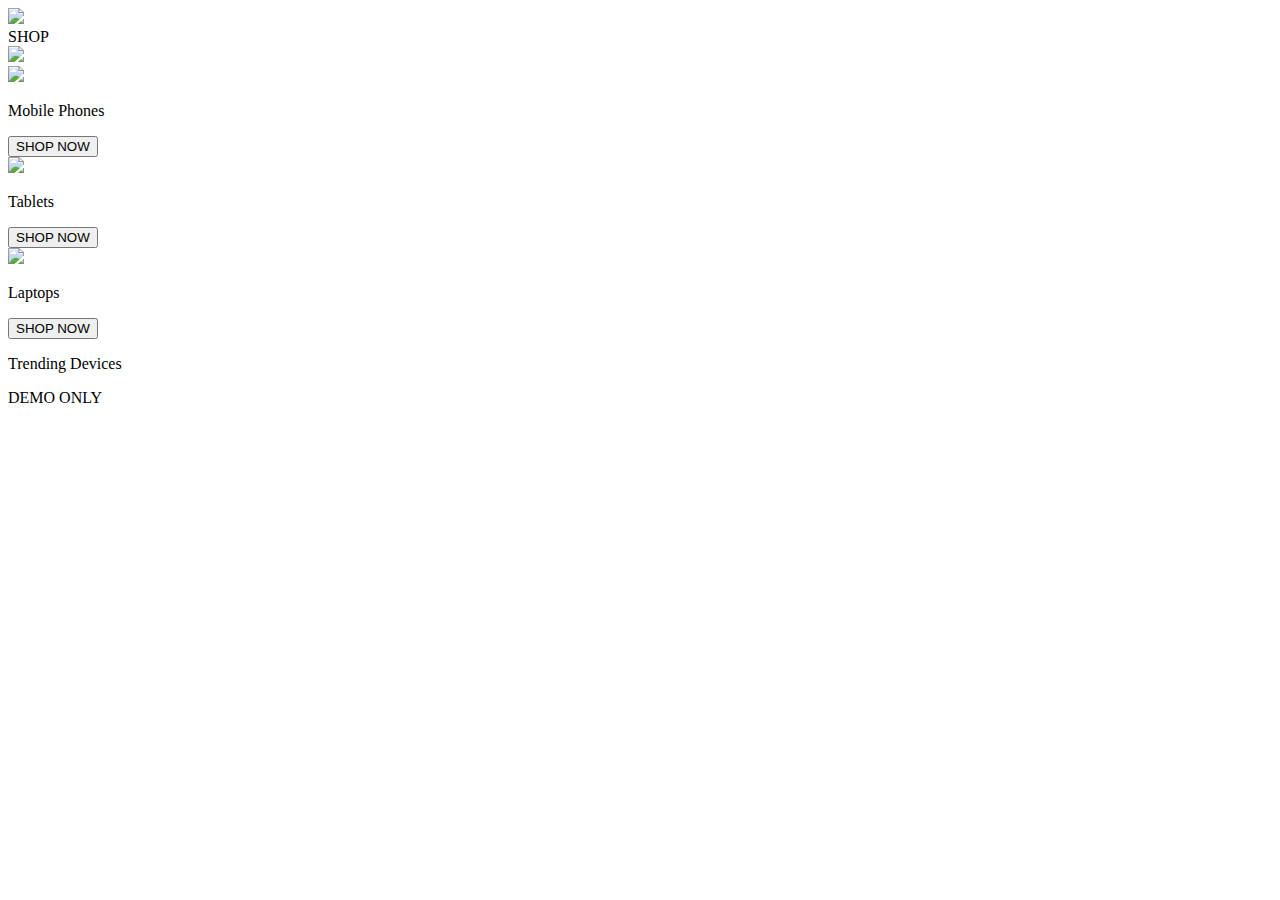
==== index.html @ 7db05207 "HTML FILE" ====
<!DOCTYPE html>
<html lang="en">
<head>
    <meta charset="UTF-8">
    <meta http-equiv="X-UA-Compatible" content="IE=edge">
    <meta name="viewport" content="width=device-width, initial-scale=1.0">
    <title>Ecommerce | Home</title>
    <link rel="stylesheet" href="./styles.css">
</head>
<body>
    <header class="home-header">
        <div class="home-product-category">
            <img src="images/navbar.png" >
        </div>
        <div class="home-shop">
            SHOP
        </div>
        <div class="home-cart-logo">
            <img src="images/shopping-cart.png" >
        </div>
    </header>
    <section id="home-product-section">
        <div class="home-phones">
            <img src="./images/phones/phone1.png">
            <p>Mobile Phones</p>
            <button type="text" class="home_button_1">SHOP NOW</button>
        </div>
        <div class="home-tablets">
            <img src="./images/tablets/tablet1.jpeg">
            <p>Tablets</p>
            <button type="text" class="home_button_1">SHOP NOW</button>
        </div>
        <div class="home-laptops">
            <img src="./images/laptops/laptop1.jpeg">
            <p>Laptops</p>
            <button type="text" class="home_button_1">SHOP NOW</button>
        </div>
    </section>
    <footer id="home-footer">
        <p>Trending Devices</p>
        <div>
            DEMO ONLY
        </div>
    </footer>
</body>
</html>
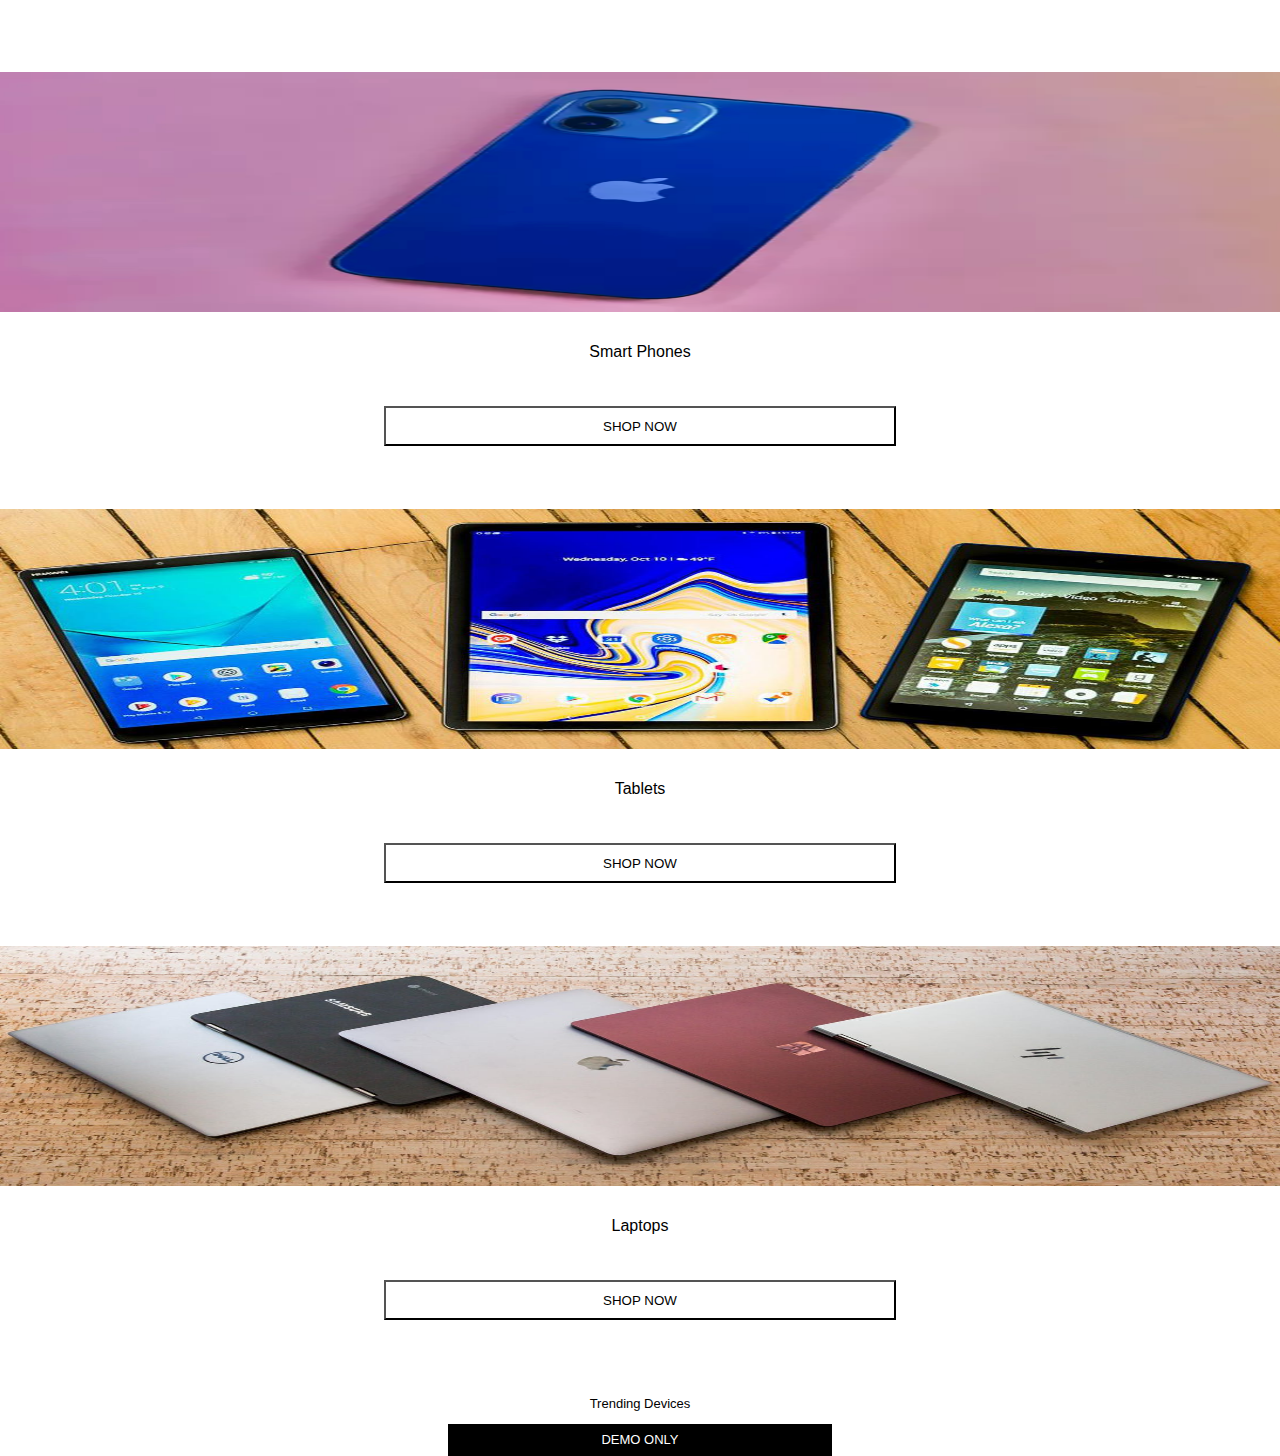
==== commit 35a30d67: "HTML FILE" ====
--- a/index.html
+++ b/index.html
@@ -13,7 +13,7 @@
             <img src="images/navbar.png" >
         </div>
         <div class="home-shop">
-            SHOP
+            <a href="./index.html"><p>SHOP</p></a>
         </div>
         <div class="home-cart-logo">
             <img src="images/shopping-cart.png" >
@@ -21,9 +21,9 @@
     </header>
     <section id="home-product-section">
         <div class="home-phones">
-            <img src="./images/phones/phone1.png">
-            <p>Mobile Phones</p>
-            <button type="text" class="home_button_1">SHOP NOW</button>
+            <a href="./phones.html"><img src="./images/phones/phone1.png"></a>
+            <p>Smart Phones</p>
+            <a href="./phones.html"><button type="text" class="home_button_1">SHOP NOW</button></a>
         </div>
         <div class="home-tablets">
             <img src="./images/tablets/tablet1.jpeg">
--- a/styles.css
+++ b/styles.css
@@ -0,0 +1,74 @@
+body{
+    padding: 0;
+    margin: 0;
+    font-family: Roboto, Noto, sans-serif;
+}
+.home-header{
+    width: 100vw;
+    height: 4.5rem;
+    display: flex;
+    flex-flow: row wrap;
+}
+.home-header img{
+    width: 1.5rem;
+    height: 1.5rem;
+}
+.home-product-category{
+    width: 40vw;
+}
+.home-product-category img{
+    margin: 15% 20%;
+}
+.home-shop{
+    width: 20vw;
+    text-align: center;
+    margin-top: 7%;
+    font-weight: 600;
+    font-size: 1rem;
+    letter-spacing: 0.3rem;
+}
+.home-cart-logo{
+    width: 40vw;
+}
+.home-cart-logo img{
+    margin: 15% 0 0 60%;
+}
+
+#home-product-section img{
+    width: 100vw;
+    height: 15rem;
+}
+
+#home-product-section p{
+    margin: 3vh 30vw 2vh 30vw; 
+    width: 40vw;
+    text-align: center;
+}
+#home-product-section button{
+    margin: 3vh 30vw 7vh 30vw; 
+    width: 40vw;
+    text-align: center;
+}
+
+.home_button_1{
+    height: 40px;
+    background-color: #ffffff;
+}
+
+#home-footer{
+    text-align: center;
+}
+#home-footer p{
+ color: #000000;
+ font-weight: 100;
+ font-size: small;
+}
+#home-footer div{
+    background-color: black;
+    height: 2rem;
+    color: #ffffff;
+    width: 30vw;
+    line-height: 2rem;
+    margin: auto;
+    font-size:small;
+}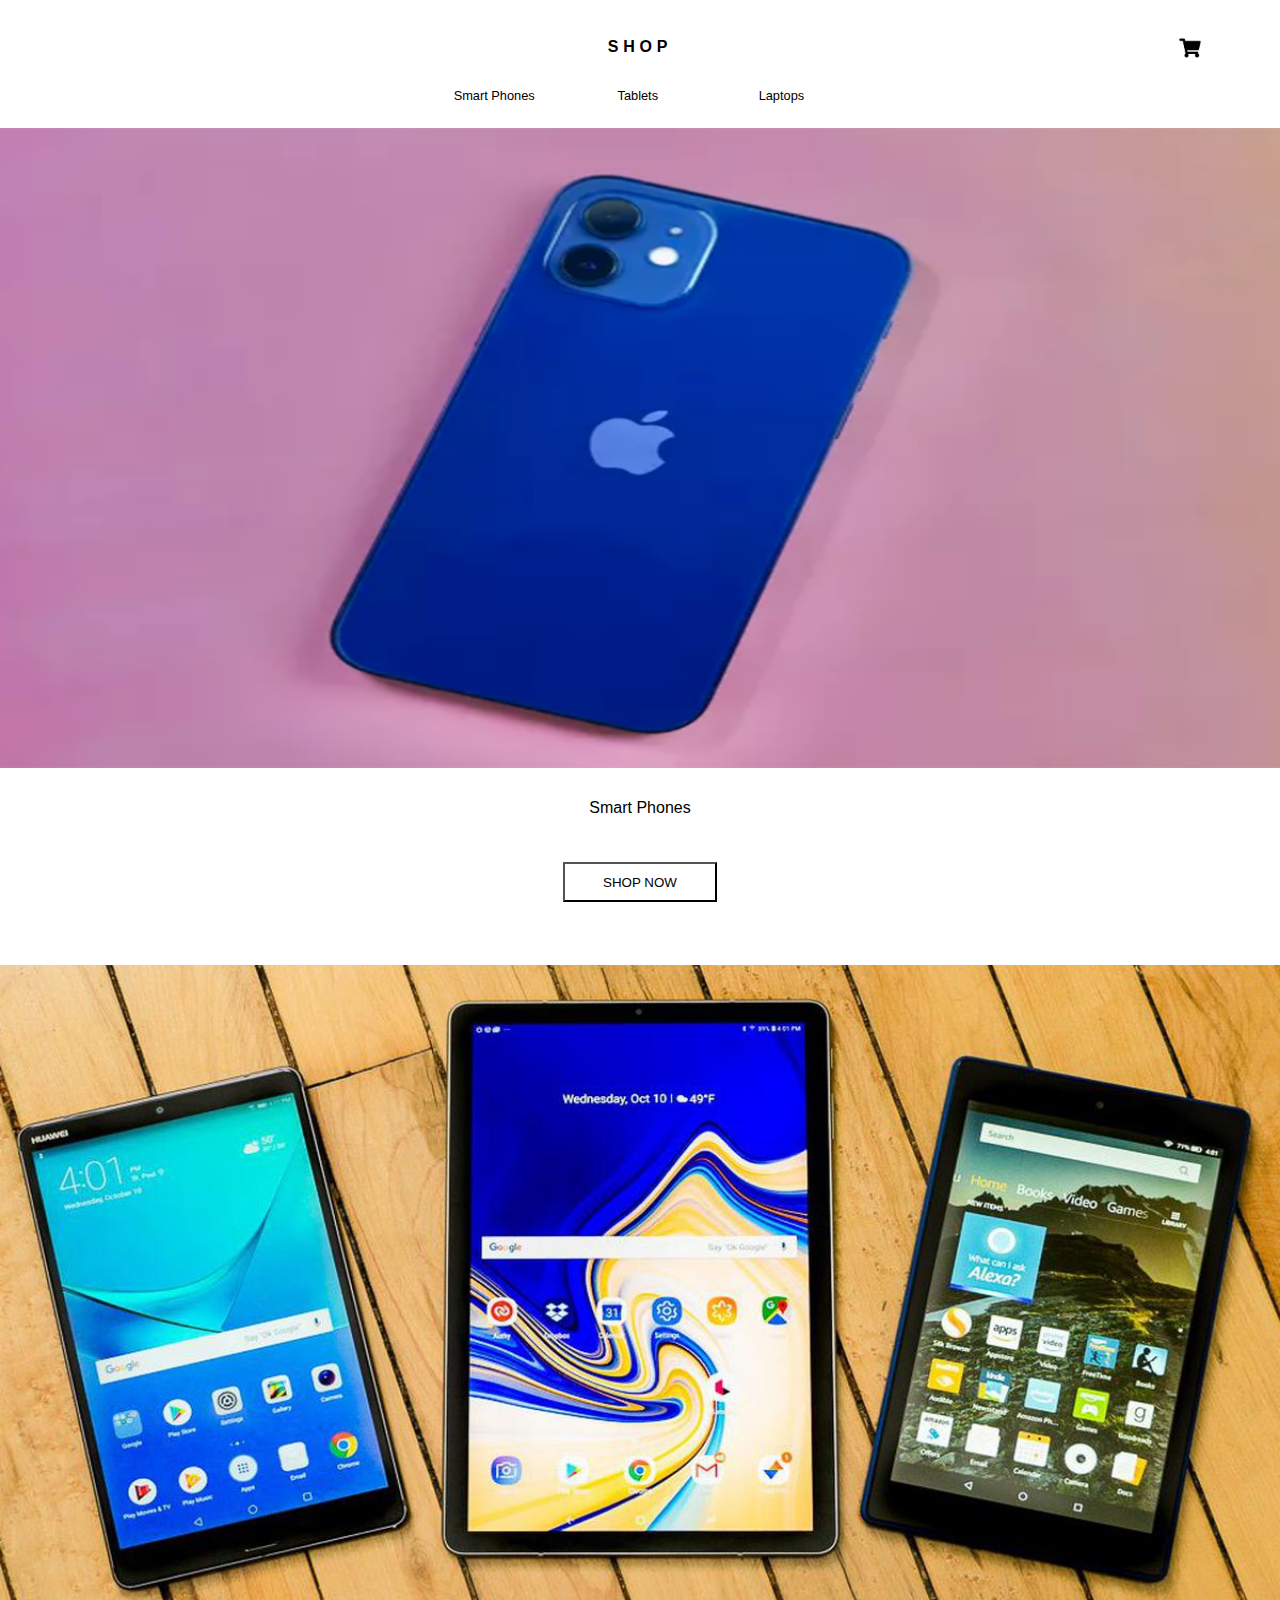
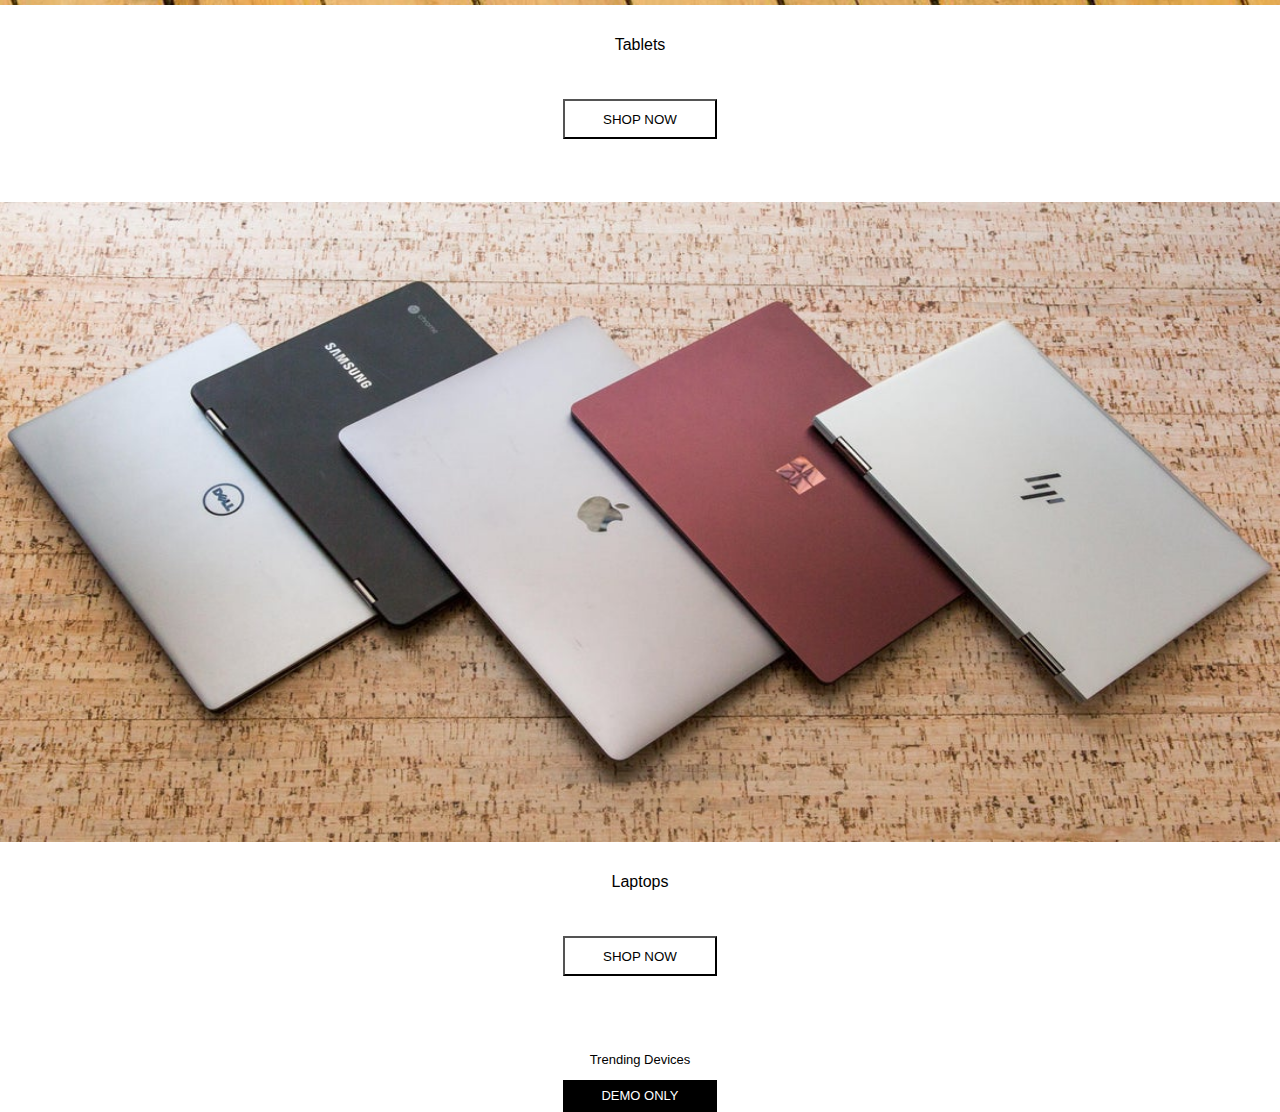
==== commit 0579ab85: "HTML FILE" ====
--- a/index.html
+++ b/index.html
@@ -16,27 +16,32 @@
             <a href="./index.html"><p>SHOP</p></a>
         </div>
         <div class="home-cart-logo">
-            <img src="images/shopping-cart.png" >
+            <a href="./cart.html"><img src="images/shopping-cart.png" ></a>
+        </div>
+        <div class="home-product-list">
+            <a href="./phones.html"><div>Smart Phones</div></a>
+            <a href="./tablets.html"><div>Tablets</div></a>
+            <a href="./laptops.html"><div>Laptops</div></a>
         </div>
     </header>
-    <section id="home-product-section">
+    <section class="home-product-section">
         <div class="home-phones">
             <a href="./phones.html"><img src="./images/phones/phone1.png"></a>
             <p>Smart Phones</p>
             <a href="./phones.html"><button type="text" class="home_button_1">SHOP NOW</button></a>
         </div>
         <div class="home-tablets">
-            <img src="./images/tablets/tablet1.jpeg">
+            <a href="./tablets.html"><img src="./images/tablets/tablet1.jpeg"></a>
             <p>Tablets</p>
-            <button type="text" class="home_button_1">SHOP NOW</button>
+            <a href="./tablets.html"><button type="text" class="home_button_1">SHOP NOW</button></a>
         </div>
         <div class="home-laptops">
-            <img src="./images/laptops/laptop1.jpeg">
+            <a href="./laptops.html"><img src="./images/laptops/laptop1.jpeg"></a>
             <p>Laptops</p>
-            <button type="text" class="home_button_1">SHOP NOW</button>
+            <a href="./laptops.html"><button type="text" class="home_button_1">SHOP NOW</button></a>
         </div>
     </section>
-    <footer id="home-footer">
+    <footer class="home-footer">
         <p>Trending Devices</p>
         <div>
             DEMO ONLY
--- a/styles.css
+++ b/styles.css
@@ -3,12 +3,18 @@
     margin: 0;
     font-family: Roboto, Noto, sans-serif;
 }
-.home-header{
+.home-header {
     width: 100vw;
     height: 4.5rem;
     display: flex;
     flex-flow: row wrap;
 }
+.home-product-list{
+    display: none;
+}
+.phone-list .phone-image, .tablet-list .tablet-image , .laptop-list .laptop-image{
+    display: none;
+}
 .home-header img{
     width: 1.5rem;
     height: 1.5rem;
@@ -27,6 +33,14 @@
     font-size: 1rem;
     letter-spacing: 0.3rem;
 }
+.home-shop p{
+    padding: 0;
+    margin: 0;
+}
+.home-shop a{
+    text-decoration: none;
+    color: #000000;
+}
 .home-cart-logo{
     width: 40vw;
 }
@@ -34,17 +48,17 @@
     margin: 15% 0 0 60%;
 }
 
-#home-product-section img{
+.home-product-section img{
     width: 100vw;
     height: 15rem;
 }
 
-#home-product-section p{
+.home-product-section p{
     margin: 3vh 30vw 2vh 30vw; 
     width: 40vw;
     text-align: center;
 }
-#home-product-section button{
+.home-product-section button{
     margin: 3vh 30vw 7vh 30vw; 
     width: 40vw;
     text-align: center;
@@ -55,15 +69,15 @@
     background-color: #ffffff;
 }
 
-#home-footer{
-    text-align: center;
-}
-#home-footer p{
+.home-footer{
+    text-align: center;
+}
+.home-footer p{
  color: #000000;
  font-weight: 100;
  font-size: small;
 }
-#home-footer div{
+.home-footer div{
     background-color: black;
     height: 2rem;
     color: #ffffff;
@@ -71,4 +85,1589 @@
     line-height: 2rem;
     margin: auto;
     font-size:small;
-}+}
+
+/* phone */
+
+.phone-list p{
+    text-align: center;
+}
+.phone-list .l1{
+    margin: 0;
+}
+.phone-list .l2{
+    margin: 0.5rem;
+    font-size: 75%;
+    font-weight: lighter;
+}
+
+.phone-item-list{
+    display: flex;
+    flex-flow: row wrap;
+}
+.phone-item-list a{
+    text-decoration: none;
+    color: #000000;
+    text-align: center;
+}
+.phone-item{
+    text-align: center;
+    width: 50vw;
+    margin: 5% 0;
+}
+.phone-item img{
+    width: 6rem;
+    height: 12rem;
+}
+.phone-item p:nth-child(even) {
+    font-size: 70%;
+    font-weight: bolder;
+    padding: 0 4%;
+}
+.phone-item p:nth-child(odd) {
+    font-size: 70%;
+    font-weight:lighter;
+}
+
+/* tablets */
+
+.tablet-list p{
+    text-align: center;
+}
+.tablet-list .l1{
+    margin: 0;
+}
+.tablet-list .l2{
+    margin: 0.5rem;
+    font-size: 75%;
+    font-weight: lighter;
+}
+
+.tablet-item-list{
+    display: flex;
+    flex-flow: row wrap;
+
+}
+.tablet-item-list a{
+    text-decoration: none;
+    color: #000000;
+    text-align: center;
+}
+.tablet-item{
+    text-align: center;
+    width: 50vw;
+    margin: 5% 0;
+    font-size: 80%;
+}
+.tablet-item img{
+    width: 6rem;
+    height: 12rem;
+}
+.tablet-item p:nth-child(even) {
+    font-size: 70%;
+    font-weight: bolder;
+    padding: 0 4%;
+}
+.tablet-item p:nth-child(odd) {
+    font-size: 70%;
+    font-weight:lighter;
+}
+
+/* laptops */
+
+.laptop-list p{
+    text-align: center;
+}
+.laptop-list .l1{
+    margin: 0;
+}
+.laptop-list .l2{
+    margin: 0.5rem;
+    font-size: 75%;
+    font-weight: lighter;
+}
+
+.laptop-item-list{
+    display: flex;
+    flex-flow: row wrap;
+
+}
+.laptop-item-list a{
+    text-decoration: none;
+    color: #000000;
+    text-align: center;
+}
+.laptop-item{
+    text-align: center;
+    width: 50vw;
+    margin: 5% 0;
+    font-size: 80%;
+}
+.laptop-item img{
+    width: 10rem;
+    height: 8rem;
+}
+.laptop-item p:nth-child(even) {
+    font-size: 70%;
+    font-weight: bolder;
+    padding: 0 4%;
+}
+.laptop-item p:nth-child(odd) {
+    font-size: 70%;
+    font-weight:lighter;
+}
+
+/* single phone detail */
+
+.single-phone-detail{
+    padding: 5%;
+}
+.single-phone-detail-image img{
+    width: 10rem;
+    height: 18rem;
+    margin: 0 25%;
+    text-align: center;
+}
+
+.single-phone-detail-description .description{
+    font-size: 90%;
+}
+.single-phone-detail-description .price{
+    font-size: 70%;
+    font-weight: lighter;
+}
+
+.single-phone-detail-description .features{
+    font-weight: lighter;
+    font-size: 100%;
+}
+.single-phone-detail li{
+    font-weight: lighter;
+    font-size: 80%;
+}
+
+.single-phone-detail .phone-specification{
+    margin: 10% 0;
+}
+
+.single-phone-detail .phone-specification .l1{
+    height: 1px;
+    width: 100%;
+    font-weight:100;
+    background-color: #7e7b7b;
+    margin: 8% 0;
+}
+
+.single-phone-detail ul{
+    margin-bottom: 20%;
+}
+
+.phone-specification .image{
+    height: 1rem;
+    width: 1rem;
+    margin-left: 60%;
+}
+.phone-specification .phone-memory .image{
+    margin-left: 52%;
+}
+.phone-specification {
+    font-size: 80%;
+    font-weight: lighter;
+}
+.phone-specification .quantity-value, .phone-specification .ram-value, .phone-specification .memory-value{
+    margin: 0 5%;
+    font-weight:800;
+}
+
+.footer{
+    position: fixed;
+    bottom: 0;
+    width: 100%;
+}
+.footer button{
+    bottom: 0;
+    font-size: 100%;
+    width: 100%;
+    height: 4rem;
+    background-color: #080944;
+    color: #ffffff;
+}
+
+/* single tablet detail */
+
+.single-tablet-detail{
+    padding: 5%;
+}
+.single-tablet-detail-image img{
+    width: 10rem;
+    height: 18rem;
+    margin: 0 25%;
+    text-align: center;
+}
+
+.single-tablet-detail-description .description{
+    font-size: 90%;
+}
+.single-tablet-detail-description .price{
+    font-size: 70%;
+    font-weight: lighter;
+}
+
+.single-tablet-detail-description .features{
+    font-weight: lighter;
+    font-size: 100%;
+}
+.single-tablet-detail li{
+    font-weight: lighter;
+    font-size: 80%;
+}
+
+.single-tablet-detail .tablet-specification{
+    margin: 10% 0;
+}
+
+.single-tablet-detail .tablet-specification .l1{
+    height: 1px;
+    width: 100%;
+    font-weight:100;
+    background-color: #7e7b7b;
+    margin: 8% 0;
+}
+
+.single-tablet-detail ul{
+    margin-bottom: 20%;
+}
+
+.tablet-specification .image{
+    height: 1rem;
+    width: 1rem;
+    margin-left: 60%;
+}
+.tablet-specification .tablet-memory .image{
+    margin-left: 52%;
+}
+.tablet-specification {
+    font-size: 80%;
+    font-weight: lighter;
+}
+.tablet-specification .quantity-value, .tablet-specification .ram-value, .tablet-specification .memory-value{
+    margin: 0 5%;
+    font-weight:800;
+}
+
+.footer{
+    position: fixed;
+    bottom: 0;
+    width: 100%;
+}
+.footer button{
+    bottom: 0;
+    font-size: 100%;
+    width: 100%;
+    height: 4rem;
+    background-color: #080944;
+    color: #ffffff;
+}
+
+/* single laptop detail */
+
+.single-laptop-detail{
+    padding: 5%;
+}
+.single-laptop-detail-image img{
+    width: 15rem;
+    height: 10rem;
+    text-align: center;
+    margin: 0 14%;
+}
+
+.single-laptop-detail-description .description{
+    font-size: 90%;
+}
+.single-laptop-detail-description .price{
+    font-size: 70%;
+    font-weight: lighter;
+}
+
+.single-laptop-detail-description .features{
+    font-weight: lighter;
+    font-size: 100%;
+}
+.single-laptop-detail li{
+    font-weight: lighter;
+    font-size: 80%;
+}
+
+.single-laptop-detail .laptop-specification{
+    margin: 10% 0;
+}
+
+.single-laptop-detail .laptop-specification .l1{
+    height: 1px;
+    width: 100%;
+    font-weight:100;
+    background-color: #7e7b7b;
+    margin: 8% 0;
+}
+
+.single-laptop-detail ul{
+    margin-bottom: 20%;
+}
+
+.laptop-specification .image{
+    height: 1rem;
+    width: 1rem;
+    margin-left: 60%;
+}
+.laptop-specification .laptop-memory .image{
+    margin-left: 50%;
+}
+.laptop-specification {
+    font-size: 80%;
+    font-weight: lighter;
+}
+.laptop-specification .quantity-value, .laptop-specification .ram-value, .laptop-specification .memory-value{
+    margin: 0 5%;
+    font-weight:800;
+}
+
+.footer{
+    position: fixed;
+    bottom: 0;
+    width: 100%;
+}
+.footer button{
+    bottom: 0;
+    font-size: 100%;
+    width: 100%;
+    height: 4rem;
+    background-color: #080944;
+    color: #ffffff;
+}
+
+/* cart styling */
+
+.phone-cart p{
+    text-align: center;
+}
+.phone-cart-details{
+    display: flex;
+    padding: 5%;
+}
+.phone-cart .phone-cart-details .phone-cart-product-image img{
+    width: 3rem;
+    height: 5rem;
+}
+.phone-cart-product-image{
+    text-align: center;
+    float: left;
+    width: 25%;
+    margin: auto 0;
+}
+.phone-cart-specification{
+    float: right;
+    width: 90%;
+    font-size: 80%;
+    padding: 5%;
+}
+.phone-cart-specs div{
+    margin: 4% 0;
+    font-weight: lighter;
+}
+.phone-cart-specs div:nth-child(3n){
+    margin:0 4.5%;
+}
+.phone-cart-specification div span{
+    margin: 0 4%;
+}
+
+.phone-cart-specs div span img{
+    width: 0.8rem;
+    height: 0.8rem;
+}
+.phone-cart-name {
+    display: flex;
+}
+.phone-cart-name h1{
+    width: 85%;
+    float: left;
+    padding: 0;
+    margin: 2% 0;
+    font-size: 75%;
+}
+.phone-cart-name img{
+    width: 30%;
+    float: right;
+    width: 1rem;
+    height: 1rem;
+    margin-left: 10%;
+}
+
+.cart-footer{
+    position: fixed;
+    bottom: 0;
+    width: 100%;
+}
+.cart-footer button{
+    bottom: 0;
+    font-size: 100%;
+    width: 100%;
+    height: 4rem;
+    background-color: #080944;
+    color: #ffffff;
+}
+
+.cart-home-footer{
+    display: none;
+}
+
+.total-cart-price{
+    font-weight: bold;
+    margin-left: 65%;
+    font-size: 80%;
+}
+
+/* checkout styling */
+
+.checkout-info{
+    margin-bottom: 20%;
+}
+.checkout-info p{
+    text-align: center;
+}
+.checkout-info .l1{
+    margin: 0;
+}
+.checkout-info .l2{
+    margin: 0.5rem;
+    font-size: 75%;
+    font-weight: lighter;
+}
+
+.checkout-details{
+    padding: 5% 8%;
+}
+.account-info{
+    margin: 0 0 5% 0;
+    font-size: small;
+    font-weight: bold;
+}
+
+form .email, form .mobile{
+    width: 97%;
+    margin: 5% 0;
+    height: 2rem;
+    border: none;
+    font-size: 100%;
+    border-bottom: 1px solid #b8b4b4;
+}
+
+.shipping-info{
+    margin: 5% 0;
+    font-size: small;
+    font-weight: bold;
+}
+
+form .address, form .city{
+    width: 97%;
+    margin: 5% 0;
+    height: 2rem;
+    border: none;
+    font-size: 100%;
+    border-bottom: 1px solid #b8b4b4;
+}
+form .state, form .code{
+    width: 47%;
+    margin: 5% 0;
+    height: 2rem;
+    border: none;
+    font-size: 100%;
+    border-bottom: 1px solid #b8b4b4;
+}
+
+.country-info{
+    font-size: 90%;
+}
+.country-info .country{
+    margin: 5% 0;
+}
+
+.country-info .type-of-country img{
+    width: 1rem;
+    height: 1rem;
+}
+
+.country-info .type-of-country input{
+    width: 90%;
+    margin: 0;
+    height: 2rem;
+    border: none;
+    font-size: 100%;
+    font-weight:700;
+}
+
+.country-info .l1{
+    height: 1px;
+    border-bottom: 1px solid #b8b4b4;
+    width: 97%;
+}
+
+#billing-add-details {
+    display: none;
+    font-size: 90%;
+}
+#billing-add-details .country{
+    margin: 5% 0;
+}
+
+#billing-add-details .type-of-country img{
+    width: 1rem;
+    height: 1rem;
+}
+
+#billing-add-details .type-of-country input{
+    width: 90%;
+    margin: 0;
+    height: 2rem;
+    border: none;
+    font-size: 100%;
+    font-weight:700;
+}
+
+#billing-add-details .l1{
+    height: 1px;
+    border-bottom: 1px solid #b8b4b4;
+}
+
+.billing-info .billing-address{
+    margin: 5% 0;
+    font-size: small;
+    font-weight: bold;
+}
+.billing-info .b1{
+    margin: 0 3% 0 0;
+    padding: 0;
+    height: 1rem;
+    width: 1rem;
+}
+.billing-info label{
+    font-size: small;
+    font-weight: lighter;
+}
+
+.payment-info{
+    margin: 5% 0;
+    font-size: small;
+    font-weight: bold;
+}
+
+form .name, form .number{
+    width: 97%;
+    margin: 5% 0;
+    height: 2rem;
+    border: none;
+    font-size: 100%;
+    border-bottom: 1px solid #b8b4b4;
+}
+
+.payment-info .card-details input{
+    width: 30.5%;
+    margin: 5% 0;
+    height: 2rem;
+    border: none;
+    font-size: 120%;
+    border-bottom: 1px solid #b8b4b4;
+}
+
+.order-details .order{
+    margin: 5% 0;
+    font-size: small;
+    font-weight: bold;
+}
+.order-details .product-details span{
+    font-size: 70%;
+}
+.order-details .product-details span:nth-child(even){
+    margin-left: 18%;
+}
+
+.order-details .total-price{
+    margin: 10% 0;
+    color: #000000;
+}
+.order-details .total-price span{
+    font-size: 90%;
+}
+.order-details .total-price span:nth-child(even){
+    margin-left: 65%;
+}
+
+.checkout-home-footer{
+    display: none;
+}
+
+.checkout-place-footer button{
+    bottom: 0;
+    font-size: 100%;
+    width: 100%;
+    height: 4rem;
+    background-color: #080944;
+    color: #ffffff;
+}
+
+/* tablet resoluytion */
+
+@media screen and (max-width: 510px) {
+    .order-details .product-details{
+        font-size: 75%;
+    }
+    .order-details .total-price{
+        font-size: 90%;
+    }
+    .order-details .product-details span:nth-child(even){
+        margin-left: 33%;
+    }
+}
+
+@media screen and (min-width: 400px) and (max-width: 700px) {
+    .home-header .home-product-category img{
+        margin: 9%;
+    }
+    .home-header .home-shop{
+        margin-top: 4%;
+    }
+    .home-header .home-cart-logo img{
+        margin-left: 80%;
+        margin-top: 10%;
+    }
+    .home-product-section img{
+        height: 25rem;
+    }
+    .home-product-section .home_button_1{
+        width: 25%;
+        margin-left: 37%;
+        margin-right: 37%;
+    }
+    .home-footer div{
+        width: 18%;
+    }
+    .phone-list .phone-item-list .phone-item img{
+        width: 10rem;
+        height: 20rem;
+    }
+    .tablet-list .tablet-item-list .tablet-item img{
+        width: 10rem;
+        height: 20rem;
+    }
+    .laptop-list .laptop-item-list .laptop-item img{
+        width: 15rem;
+        height: 15rem;
+    }
+    .phone-list .phone-item-list .phone-item p{
+       font-size: 80%;
+    }
+    .tablet-list .tablet-item-list .tablet-item p{
+        font-size: 90%;
+     }
+    .laptop-list .laptop-item-list .laptop-item p{
+        font-size: 90%;
+    }
+    .single-phone-detail .single-phone-detail-image img{
+        width: 15rem;
+        height: 30rem;
+    }
+    .single-phone-detail .single-phone-detail-image{
+        text-align: center;
+    }
+    .single-phone-detail-description h1{
+        margin: 5% 0;
+    }
+    .single-phone-detail-description .price{
+        font-size: 90%;
+    }
+    .single-phone-detail-description .phone-specification .l1{
+        margin: 3% 0;
+    }
+    .single-phone-detail-description .phone-specification{
+        font-size: 90%;
+    }
+    .single-phone-detail-description .phone-specification .phone-ram .image{
+        margin-left: 70%;
+    }
+    .single-phone-detail-description .phone-specification .phone-memory .image{
+        margin-left: 65%;
+    }
+    .single-phone-detail-description .phone-specification .phone-quantity .image{
+        margin-left: 69.5%;
+    }
+    .single-phone-detail-description ul{
+        font-size: 120%;
+    }
+
+    .single-tablet-detail .single-tablet-detail-image img{
+        width: 15rem;
+        height: 30rem;
+    }
+    .single-tablet-detail .single-tablet-detail-image{
+        text-align: center;
+    }
+    .single-tablet-detail-description h1{
+        margin: 5% 0;
+    }
+    .single-tablet-detail-description .price{
+        font-size: 90%;
+    }
+    .single-tablet-detail-description .tablet-specification .l1{
+        margin: 3% 0;
+    }
+    .single-tablet-detail-description .tablet-specification{
+        font-size: 90%;
+    }
+    .single-tablet-detail-description .tablet-specification .tablet-ram .image{
+        margin-left: 70%;
+    }
+    .single-tablet-detail-description .tablet-specification .tablet-memory .image{
+        margin-left: 65%;
+    }
+    .single-tablet-detail-description .tablet-specification .tablet-quantity .image{
+        margin-left: 69.5%;
+    }
+
+    .single-tablet-detail-description ul{
+        font-size: 120%;
+    }
+
+    .single-laptop-detail .single-laptop-detail-image img{
+        width: 25rem;
+        height: 18rem;
+    }
+    .single-laptop-detail .single-laptop-detail-image{
+        text-align: center;
+    }
+    .single-laptop-detail-description h1{
+        margin: 5% 0;
+    }
+    .single-laptop-detail-description .price{
+        font-size: 90%;
+    }
+    .single-laptop-detail-description .laptop-specification .l1{
+        margin: 3% 0;
+    }
+    .single-laptop-detail-description .laptop-specification{
+        font-size: 90%;
+    }
+    .single-laptop-detail-description .laptop-specification .laptop-ram .image{
+        margin-left: 70%;
+    }
+    .single-laptop-detail-description .laptop-specification .laptop-memory .image{
+        margin-left: 65%;
+    }
+    .single-laptop-detail-description .laptop-specification .laptop-quantity .image{
+        margin-left: 69.5%;
+    }
+    .single-laptop-detail-description ul{
+        font-size: 120%;
+    }
+    .phone-cart-specification{
+        font-size: 100%;
+    }
+    .phone-cart-details{
+        padding-top: 0;
+    }
+    .phone-cart .phone-cart-details .phone-cart-product-image img{
+        height: 10rem;
+        width: 5rem;
+    }
+    .phone-cart .total-cart-price{
+        margin-left: 76%;
+    }
+    .checkout-details{
+        padding: 3%;
+    }
+    .checkout-info .checkout-details form .state, .checkout-info .checkout-details form .code{
+        width: 47.5%;
+    }
+    .checkout-info .checkout-details form .month, .checkout-info .checkout-details form .year, .checkout-info .checkout-details form .cvv{
+        width: 31.5%;
+    }
+    .checkout-info .checkout-details .order-details{
+        font-size: 100%;
+    }
+    .checkout-info .checkout-details .order-details .product-details span:nth-child(even){
+        margin-left: 59%;
+    }
+    .checkout-info .checkout-details .order-details .total-price span:nth-child(even){
+        margin-left: 81%;
+    }
+}
+
+/* tablet resolution */
+@media screen and (min-width: 701px) and (max-width: 1100px) {
+    .home-header{
+        height: 6rem;
+    }
+    .home-header .home-product-category img{
+        display: none;
+    }
+    .home-product-list{
+        display: flex;
+        flex-flow: row wrap;
+        margin: 0 33%;
+        width: 40%;
+    }
+    .home-product-list div{
+        font-size: 80%;
+        margin: 0 9.5%;
+        text-align: center;
+    }
+    .home-product-list a{
+        text-decoration: none;
+        color: #000000;
+        width: 33%;
+    }
+    .home-header .home-shop{
+        margin-top: 3%;
+    }
+    .home-header .home-cart-logo img{
+        margin-left: 80%;
+        margin-top: 7%;
+    }
+    .home-product-section img{
+        height: 30rem;
+    }
+    .home-product-section .home_button_1{
+        width: 15%;
+        margin-left: 42.5%;
+        margin-right: 42%;
+    }
+    .home-footer div{
+        width: 12%;
+    }
+    .phone-list .phone-image, .tablet-list .tablet-image , .laptop-list .laptop-image{
+        display: block;
+        width: 100%;
+        height: 25rem;
+    }
+    .phone-list .l1, .tablet-list .l1, .laptop-list .l1{
+        margin-top: 5%;
+    }
+
+    .phone-item-list{
+        display: flex;
+        flex-flow: row wrap;
+    }
+    .phone-item{
+        text-align: center;
+        width: 33vw;
+        margin: 5% 0;
+    }
+    .tablet-item-list{
+        display: flex;
+        flex-flow: row wrap;
+    }
+    .tablet-item{
+        text-align: center;
+        width: 33vw;
+        margin: 5% 0;
+    }
+    .laptop-item-list{
+        display: flex;
+        flex-flow: row wrap;
+    }
+    .laptop-item{
+        text-align: center;
+        width: 33vw;
+        margin: 5% 0;
+    }
+
+    .phone-list .phone-item-list .phone-item img{
+        width: 13rem;
+        height: 25rem;
+    }
+    .tablet-list .tablet-item-list .tablet-item img{
+        width: 13rem;
+        height: 25rem;
+    }
+    .laptop-list .laptop-item-list .laptop-item img{
+        width: 18rem;
+        height: 12rem;
+    }
+    .phone-list .phone-item-list .phone-item p{
+       font-size: 80%;
+    }
+    .tablet-list .tablet-item-list .tablet-item p{
+        font-size: 90%;
+     }
+    .laptop-list .laptop-item-list .laptop-item p{
+        font-size: 90%;
+    }
+
+    .footer{
+        position: static;
+        width: 20%;
+    }
+
+    .footer button{
+        background-color: #ffffff;
+        color: #000000;
+        margin: 0 0 100% 365%;
+        height: 3rem;
+        width: 10rem;
+    }
+
+    .single-phone-detail{
+        display: flex;
+        width: 100%;
+        padding: 5% 0;
+    }
+    .single-phone-detail-image img{
+        width: 15rem;
+        height: 30rem;
+    }
+    .single-phone-detail-image{
+        float: left;
+        width: 40%;
+    }
+    .single-phone-detail-description{
+        float: right;
+        width: 60%;
+        padding: 0 4%;
+    }
+
+    .single-phone-detail-description .phone-specification .l1{
+        margin: 2% 0;
+    }
+
+    .phone-specification .phone-ram span .image{
+        margin-left: 75%;
+        margin-right: 0;
+    }
+    .phone-specification .phone-memory span .image{
+        margin-left: 70%;
+        margin-right: 0;
+    }
+    .phone-specification .phone-quantity span .image{
+        margin-left: 74.6%;
+        margin-right: 0;
+    }
+
+    .single-phone-detail-description .price{
+        font-size: 90%;
+    }
+
+    .single-tablet-detail{
+        display: flex;
+        width: 100%;
+        padding: 5% 0;
+    }
+    .single-tablet-detail-image img{
+        width: 15rem;
+        height: 30rem;
+    }
+    .single-tablet-detail-image{
+        float: left;
+        width: 40%;
+    }
+    .single-tablet-detail-description{
+        float: right;
+        width: 60%;
+        padding: 0 4%;
+    }
+
+    .single-tablet-detail-description .tablet-specification .l1{
+        margin: 2% 0;
+    }
+
+    .tablet-specification .tablet-ram span .image{
+        margin-left: 75%;
+        margin-right: 0;
+    }
+    .tablet-specification .tablet-memory span .image{
+        margin-left: 70%;
+        margin-right: 0;
+    }
+    .tablet-specification .tablet-quantity span .image{
+        margin-left: 74.6%;
+        margin-right: 0;
+    }
+
+    .single-tablet-detail-description .price{
+        font-size: 90%;
+    }
+
+    .single-laptop-detail{
+        display: flex;
+        width: 100%;
+        padding: 5% 0;
+    }
+    .single-laptop-detail-image img{
+        width: 20rem;
+        height: 20rem;
+    }
+    .single-laptop-detail-image{
+        float: left;
+        width: 40%;
+    }
+    .single-laptop-detail-description{
+        float: right;
+        width: 60%;
+        padding: 0 4%;
+    }
+
+    .single-laptop-detail-description .laptop-specification .l1{
+        margin: 2% 0;
+    }
+
+    .laptop-specification .laptop-ram span .image{
+        margin-left: 75%;
+        margin-right: 0;
+    }
+    .laptop-specification .laptop-memory span .image{
+        margin-left: 70%;
+        margin-right: 0;
+    }
+    .laptop-specification .laptop-quantity span .image{
+        margin-left: 74.6%;
+        margin-right: 0;
+    }
+
+    .single-laptop-detail-description .price{
+        font-size: 90%;
+    }
+
+
+    .phone-cart-specification{
+        padding: 0 5%;
+    }
+    .phone-cart-specs{
+        display: flex;
+    }
+    .phone-cart-specs div:nth-child(odd){
+        width: 30%;
+        text-align: center;
+    }
+    .phone-cart-specs div:nth-child(even){
+        width: 40%;
+        text-align: center;
+    }
+    .phone-cart-specs div:nth-child(3n){
+        margin-top: 4%;
+    }
+
+    .phone-cart .phone-cart-details .phone-cart-product-image img{
+        width: 5rem;
+        height: 10rem;
+    }
+
+    .phone-cart-specification .phone-cart-name h1{
+        font-size: 100%;
+    }
+
+    .total-cart-price{
+        margin-left: 55%;
+        margin-bottom: 2%;
+    }
+
+    .checkout-info .checkout-details{
+        display: flex;
+        flex-flow: row wrap;
+    }
+    .check_1{
+        width: 40%;
+        padding: 0 5%;
+    }
+    .check_2{
+        width: 40%;
+        padding: 0 5%;
+    }
+    .check_2 .payment-info{
+        margin-top: 0;
+    }
+    .check_2 .order-details .product-details span:nth-child(even){
+        margin-left: 32%;
+    }
+
+    .cart-home-footer{
+        display: block;
+    }
+    .checkout-home-footer{
+        display: block;
+    }
+
+    .cart-home-footer{
+        text-align: center;
+        margin-top: 20%;
+    }
+    .cart-home-footer p{
+     color: #000000;
+     font-weight: 100;
+     font-size: small;
+    }
+    .cart-home-footer div{
+        background-color: black;
+        height: 2rem;
+        color: #ffffff;
+        width: 15vw;
+        line-height: 2rem;
+        margin: auto;
+        font-size:small;
+    }
+
+    .checkout-home-footer{
+        text-align: center;
+        margin-top: 20%;
+    }
+    .checkout-home-footer p{
+     color: #000000;
+     font-weight: 100;
+     font-size: small;
+    }
+    .checkout-home-footer div{
+        background-color: black;
+        height: 2rem;
+        color: #ffffff;
+        width: 150vw;
+        line-height: 2rem;
+        margin: auto;
+        font-size:small;
+        bottom: 0;
+    }
+    .cart-footer{
+        position: relative;
+        z-index: 2;
+        width: 20%;
+        margin-top: -5%;
+    }
+    .cart-footer button{
+        background-color: #ffffff;
+        color: #000000;
+        margin-left: 350%;
+        height: 3rem;
+    }
+    .checkout-home-footer{
+        text-align: center;
+        margin-top: 20%;
+    }
+    .checkout-home-footer p{
+     color: #000000;
+     font-weight: 100;
+     font-size: small;
+    }
+    .checkout-home-footer div{
+        background-color: black;
+        height: 2rem;
+        color: #ffffff;
+        width: 15vw;
+        line-height: 2rem;
+        margin: auto;
+        font-size:small;
+    }
+    .checkout-place-footer{
+        position: relative;
+        z-index: 1;
+        margin-top: -42%;
+    }
+    .checkout-place-footer button{
+        background-color: #ffffff;
+        color: #000000;
+        width: 15%;
+        height: 3rem;
+        margin-left: 54%;
+    }
+}
+
+/* laptop resolution */
+
+@media screen and (min-width: 1101px){
+    .home-header{
+        height: 8rem;
+    }
+    .home-header .home-product-category img{
+        display: none;
+    }
+    .home-product-list{
+        display: flex;
+        flex-flow: row wrap;
+        margin: 0 33%;
+        width: 40%;
+    }
+    .home-product-list div{
+        font-size: 80%;
+        margin: 0 9.5%;
+        text-align: center;
+    }
+    .home-product-list a{
+        text-decoration: none;
+        color: #000000;
+        width: 33%;
+    }
+    .home-header .home-shop{
+        margin-top: 3%;
+    }
+    .home-header .home-cart-logo img{
+        margin-left: 80%;
+        margin-top: 7%;
+    }
+    .home-product-section img{
+        height: 40rem;
+    }
+    .home-product-section .home_button_1{
+        width: 12%;
+        margin-left: 44%;
+        margin-right: 44%;
+    }
+    .home-footer div{
+        width: 12%;
+    }
+    .phone-list .phone-image, .tablet-list .tablet-image , .laptop-list .laptop-image{
+        display: block;
+        width: 100%;
+        height: 40rem;
+    }
+    .phone-list .l1, .tablet-list .l1, .laptop-list .l1{
+        margin-top: 5%;
+    }
+
+    .phone-item-list{
+        display: flex;
+        flex-flow: row wrap;
+    }
+    .phone-item{
+        text-align: center;
+        width: 33vw;
+        margin: 5% 0;
+    }
+    .tablet-item-list{
+        display: flex;
+        flex-flow: row wrap;
+    }
+    .tablet-item{
+        text-align: center;
+        width: 33vw;
+        margin: 5% 0;
+    }
+    .laptop-item-list{
+        display: flex;
+        flex-flow: row wrap;
+    }
+    .laptop-item{
+        text-align: center;
+        width: 33vw;
+        margin: 5% 0;
+    }
+
+    .phone-list .phone-item-list .phone-item img{
+        width: 15rem;
+        height: 27rem;
+    }
+    .tablet-list .tablet-item-list .tablet-item img{
+        width: 15rem;
+        height: 27rem;
+    }
+    .laptop-list .laptop-item-list .laptop-item img{
+        width: 20rem;
+        height: 14rem;
+    }
+    .phone-list .phone-item-list .phone-item p{
+       font-size: 85%;
+    }
+    .tablet-list .tablet-item-list .tablet-item p{
+        font-size: 95%;
+     }
+    .laptop-list .laptop-item-list .laptop-item p{
+        font-size: 95%;
+    }
+
+    .footer{
+        position: static;
+        width: 20%;
+    }
+
+    .footer button{
+        background-color: #ffffff;
+        color: #000000;
+        margin: 0 0 100% 365%;
+        height: 3rem;
+        width: 8rem;
+    }
+
+    .single-phone-detail{
+        display: flex;
+        width: 100%;
+        padding: 5% 0;
+    }
+    .single-phone-detail-image img{
+        width: 15rem;
+        height: 30rem;
+    }
+    .single-phone-detail-image{
+        float: left;
+        width: 40%;
+    }
+    .single-phone-detail-description{
+        float: right;
+        width: 60%;
+        padding: 0 4%;
+    }
+
+    .single-phone-detail-description .phone-specification .l1{
+        margin: 2% 0;
+    }
+
+    .phone-specification .phone-ram span .image{
+        margin-left: 75%;
+        margin-right: 0;
+    }
+    .phone-specification .phone-memory span .image{
+        margin-left: 71.5%;
+        margin-right: 0;
+    }
+    .phone-specification .phone-quantity span .image{
+        margin-left: 74.6%;
+        margin-right: 0;
+    }
+
+    .single-phone-detail-description .price{
+        font-size: 100%;
+    }
+    .single-phone-detail-description ul{
+        font-size: 120%;
+    }
+
+    .single-tablet-detail{
+        display: flex;
+        width: 100%;
+        padding: 5% 0;
+    }
+    .single-tablet-detail-image img{
+        width: 15rem;
+        height: 30rem;
+    }
+    .single-tablet-detail-image{
+        float: left;
+        width: 40%;
+    }
+    .single-tablet-detail-description{
+        float: right;
+        width: 60%;
+        padding: 0 4%;
+    }
+
+    .single-tablet-detail-description .tablet-specification .l1{
+        margin: 2% 0;
+    }
+
+    .single-tablet-detail-description ul{
+        font-size: 120%;
+    }
+
+    .tablet-specification .tablet-ram span .image{
+        margin-left: 75%;
+        margin-right: 0;
+    }
+    .tablet-specification .tablet-memory span .image{
+        margin-left: 71.5%;
+        margin-right: 0;
+    }
+    .tablet-specification .tablet-quantity span .image{
+        margin-left: 74.6%;
+        margin-right: 0;
+    }
+
+    .single-tablet-detail-description .price{
+        font-size: 100%;
+    }
+
+    .single-laptop-detail{
+        display: flex;
+        width: 100%;
+        padding: 5% 0;
+    }
+    .single-laptop-detail-image img{
+        width: 25rem;
+        height: 20rem;
+    }
+    .single-laptop-detail-image{
+        float: left;
+        width: 40%;
+    }
+    .single-laptop-detail-description{
+        float: right;
+        width: 60%;
+        padding: 0 4%;
+    }
+    .single-laptop-detail-description ul{
+        font-size: 120%;
+    }
+
+    .single-laptop-detail-description .laptop-specification .l1{
+        margin: 2% 0;
+    }
+
+    .laptop-specification .laptop-ram span .image{
+        margin-left: 75%;
+        margin-right: 0;
+    }
+    .laptop-specification .laptop-memory span .image{
+        margin-left: 70.5%;
+        margin-right: 0;
+    }
+    .laptop-specification .laptop-quantity span .image{
+        margin-left: 74.6%;
+        margin-right: 0;
+    }
+
+    .single-laptop-detail-description .price{
+        font-size: 100%;
+    }
+
+    .footer button{
+        width: 60%;
+    }
+    .phone-cart-specification{
+        padding: 0 5%;
+    }
+    .phone-cart-specs{
+        display: flex;
+        font-size: 120%;
+    }
+    .phone-cart-specs div:nth-child(odd){
+        width: 30%;
+        text-align: center;
+    }
+    .phone-cart-specs div:nth-child(even){
+        width: 40%;
+        text-align: center;
+    }
+    .phone-cart-specs div:nth-child(3n){
+        margin-top: 4%;
+    }
+
+    .phone-cart .phone-cart-details .phone-cart-product-image img{
+        width: 8rem;
+        height: 15rem;
+    }
+
+    .phone-cart-specification .phone-cart-name h1{
+        font-size: 150%;
+    }
+
+    .total-cart-price{
+        margin-left: 55%;
+        margin-bottom: 2%;
+    }
+
+    .checkout-info .checkout-details{
+        display: flex;
+        flex-flow: row wrap;
+    }
+    .check_1{
+        width: 40%;
+        padding: 0 5%;
+    }
+    .check_2{
+        width: 40%;
+        padding: 0 5%;
+    }
+    .check_2 .payment-info{
+        margin-top: 0;
+    }
+    .check_2 .order-details .product-details span:nth-child(even){
+        margin-left: 45%;
+    }
+
+    .order-details .total-price span:nth-child(even){
+        margin-left: 76%;
+    }
+    .cart-home-footer{
+        display: block;
+    }
+    .checkout-home-footer{
+        display: block;
+    }
+
+    .cart-home-footer{
+        text-align: center;
+        margin-top: 20%;
+    }
+    .cart-home-footer p{
+     color: #000000;
+     font-weight: 100;
+     font-size: small;
+    }
+    .cart-home-footer div{
+        background-color: black;
+        height: 2rem;
+        color: #ffffff;
+        width: 15vw;
+        line-height: 2rem;
+        margin: auto;
+        font-size:small;
+    }
+
+    .checkout-home-footer{
+        text-align: center;
+        margin-top: 20%;
+    }
+    .checkout-home-footer p{
+     color: #000000;
+     font-weight: 100;
+     font-size: small;
+    }
+    .checkout-home-footer div{
+        background-color: black;
+        height: 2rem;
+        color: #ffffff;
+        width: 150vw;
+        line-height: 2rem;
+        margin: auto;
+        font-size:small;
+        bottom: 0;
+    }
+    .cart-footer{
+        position: relative;
+        z-index: 2;
+        width: 20%;
+        margin-top: -4%;
+    }
+    .cart-footer button{
+        background-color: #ffffff;
+        color: #000000;
+        margin-left: 350%;
+        height: 3rem;
+        width: 92%;
+    }
+    .checkout-home-footer{
+        text-align: center;
+        margin-top: 20%;
+    }
+    .checkout-home-footer p{
+     color: #000000;
+     font-weight: 100;
+     font-size: small;
+    }
+    .checkout-home-footer div{
+        background-color: black;
+        height: 2rem;
+        color: #ffffff;
+        width: 15vw;
+        line-height: 2rem;
+        margin: auto;
+        font-size:small;
+    }
+    .checkout-place-footer{
+        position: relative;
+        z-index: 1;
+        margin-top: -40%;
+    }
+    .checkout-place-footer button{
+        background-color: #ffffff;
+        color: #000000;
+        width: 15%;
+        height: 3rem;
+        margin-left: 54%;
+    }
+    .payment-info .card-details input{
+        width: 31.5%;
+    }
+}
